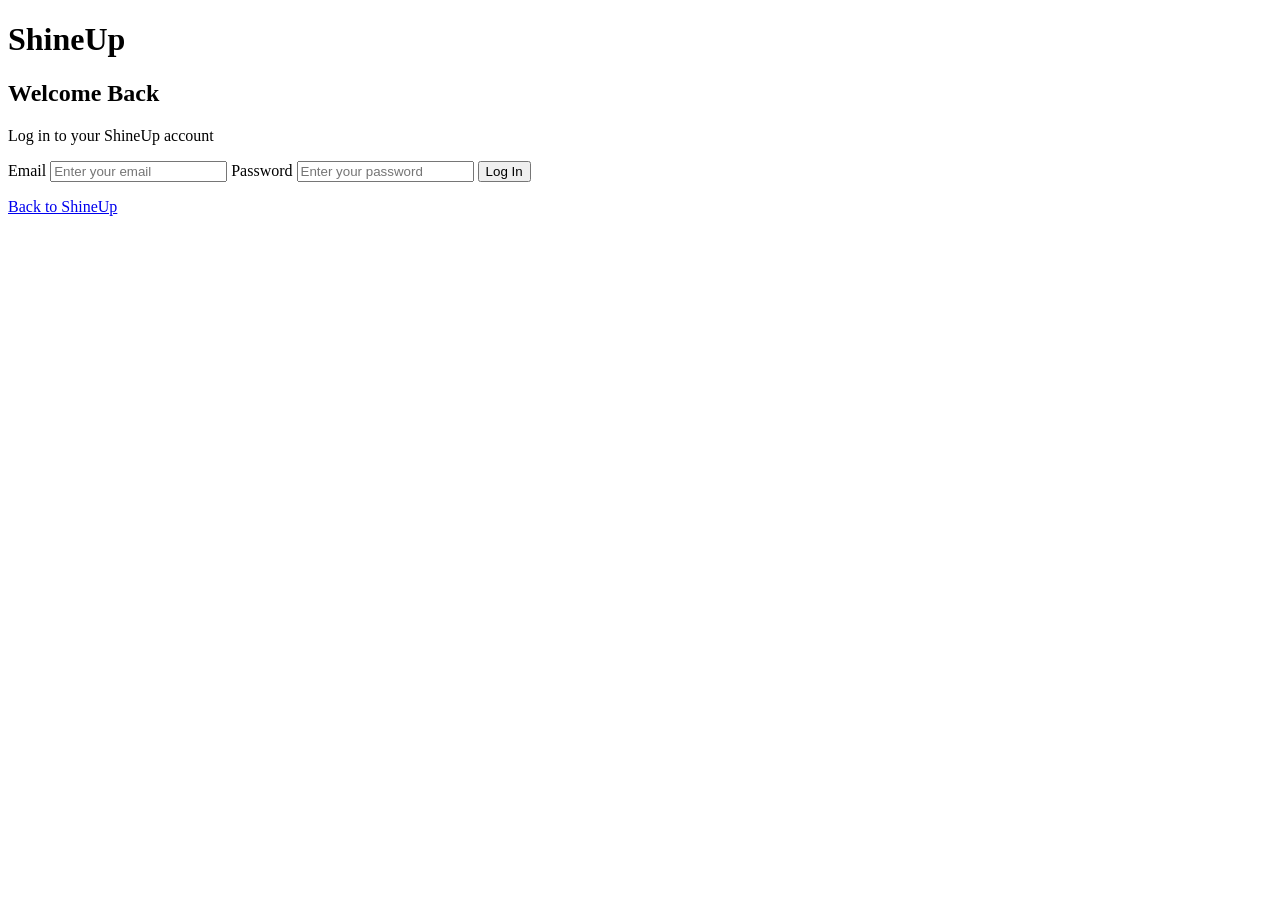
==== LogIn.html @ 941d081e "Add files via upload" ====
<!DOCTYPE html>
<html lang="en">

<head>
    <meta charset="UTF-8">
    <meta name="viewport" content="width=device-width, initial-scale=1.0">
    <title>ShineUp - Log In</title>
    <link rel="stylesheet" href="./login.css">
</head>

<body>

    <div class="login-container">

        <h1>
            ShineUp
        </h1>

        <h2>
            Welcome Back
        </h2>

        <p>
            Log in to your ShineUp account
        </p>

        <form>

            <label>
                Email
            </label>

            <input type="email" placeholder="Enter your email" required>


            <label>
                Password
            </label>

            <input type="password" placeholder="Enter your password" required>


            <button type="submit">
                Log In
            </button>

        </form>

        <p class="back">
            <a href="./index.html">
                Back to ShineUp
            </a>
        </p>

    </div>

</body>

</html>
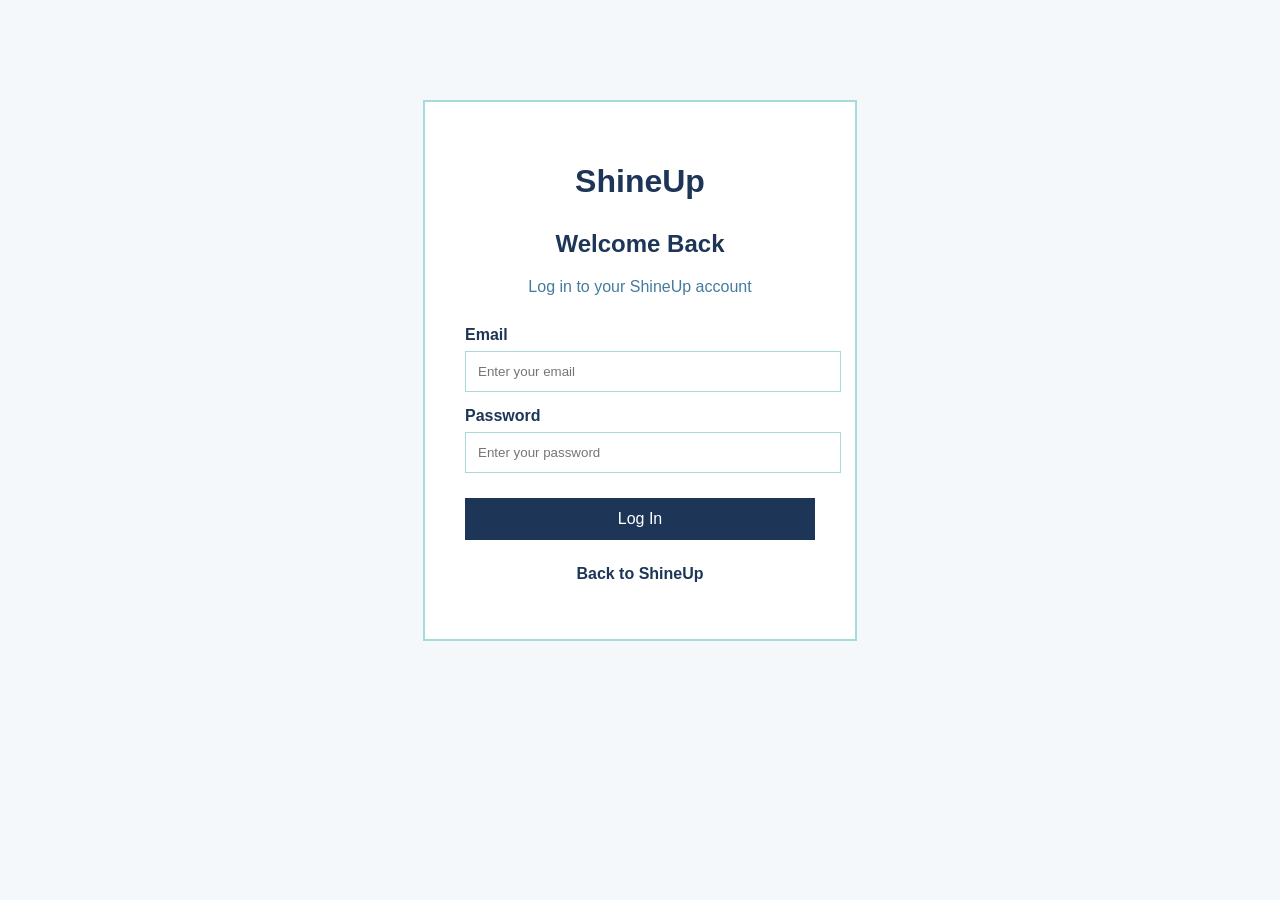
==== commit 74ca9ff8: "Fix login stylesheet path casing" ====
--- a/LogIn.html
+++ b/LogIn.html
@@ -5,7 +5,7 @@
     <meta charset="UTF-8">
     <meta name="viewport" content="width=device-width, initial-scale=1.0">
     <title>ShineUp - Log In</title>
-    <link rel="stylesheet" href="./login.css">
+    <link rel="stylesheet" href="./LogIn.css">
 </head>
 
 <body>
--- a/LogIn.css
+++ b/LogIn.css
@@ -0,0 +1,87 @@
+body {
+
+    margin: 0;
+    background-color: #F4F8FB;
+    font-family: Arial, sans-serif;
+    color: #1D3557;
+
+}
+
+.login-container {
+
+    width: 350px;
+    margin: 100px auto;
+    padding: 40px;
+    background-color: #FFFFFF;
+    text-align: center;
+    border: 2px solid #A8DADC;
+
+}
+
+.login-container h1 {
+
+    font-size: 32px;
+
+}
+
+.login-container h2 {
+
+    margin-top: 30px;
+
+}
+
+.login-container p {
+
+    color: #457B9D;
+
+}
+
+form {
+
+    text-align: left;
+    margin-top: 30px;
+
+}
+
+label {
+
+    display: block;
+    margin-top: 15px;
+    margin-bottom: 7px;
+    font-weight: bold;
+
+}
+
+input {
+
+    width: 100%;
+    padding: 12px;
+    border: 1px solid #A8DADC;
+
+}
+
+button {
+
+    width: 100%;
+    margin-top: 25px;
+    padding: 12px;
+    border: none;
+    background-color: #1D3557;
+    color: white;
+    font-size: 16px;
+
+}
+
+.back {
+
+    margin-top: 25px;
+
+}
+
+.back a {
+
+    color: #1D3557;
+    text-decoration: none;
+    font-weight: bold;
+
+}
